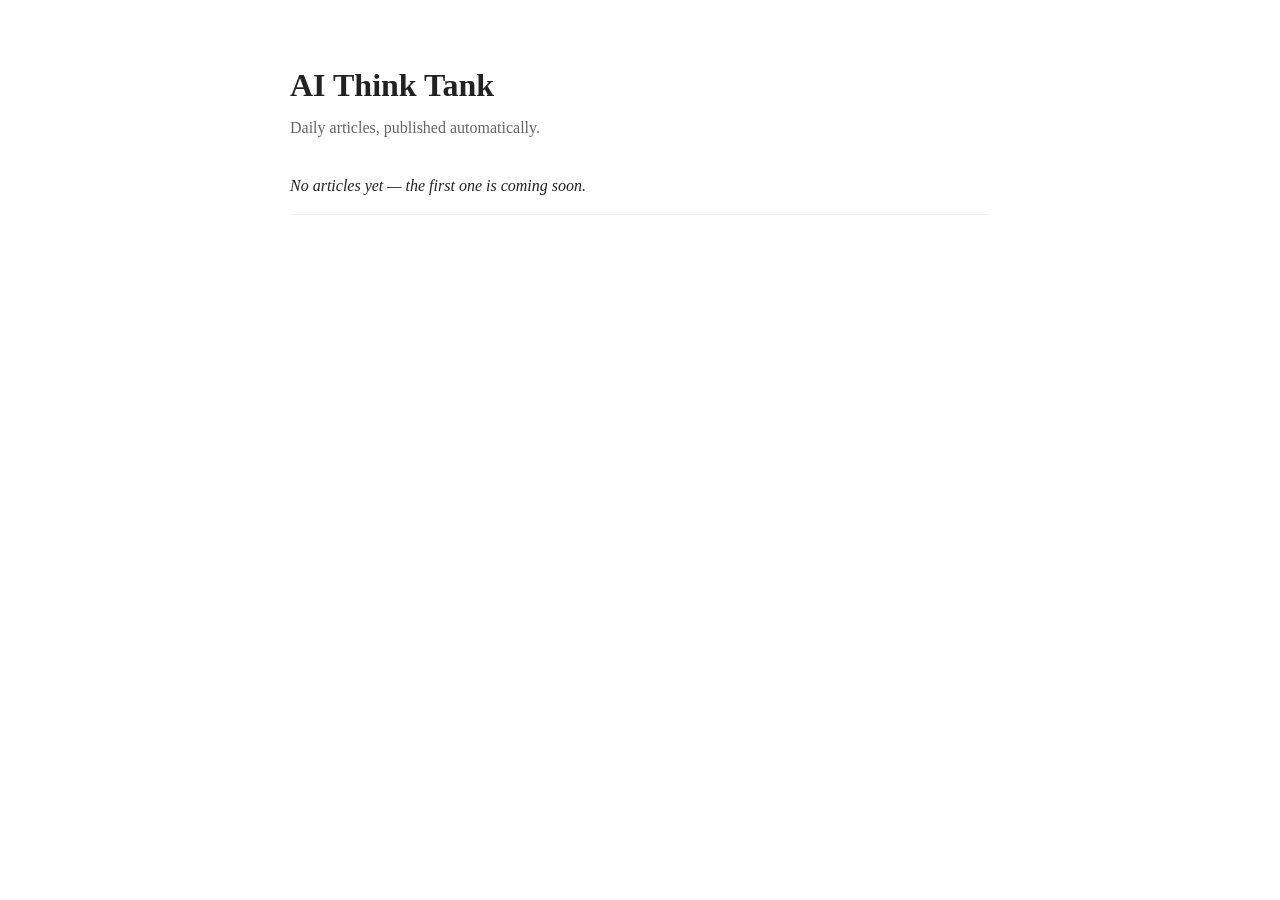
==== index.html @ f173be95 "Add homepage" ====
<!DOCTYPE html>
<html lang="en">
<head>
<meta charset="UTF-8">
<title>AI Think Tank</title>
<meta name="viewport" content="width=device-width, initial-scale=1.0">
<style>
  body { font-family: Georgia, serif; max-width: 700px; margin: 60px auto; padding: 0 20px; color: #222; line-height: 1.6; }
  h1 { font-size: 2rem; margin-bottom: 0; }
  p.tagline { color: #666; margin-top: 4px; }
  ul { list-style: none; padding: 0; }
  li { padding: 16px 0; border-bottom: 1px solid #eee; }
  a { color: #0645ad; text-decoration: none; font-size: 1.1rem; }
  a:hover { text-decoration: underline; }
  .date { color: #999; font-size: 0.9rem; }
</style>
</head>
<body>
  <h1>AI Think Tank</h1>
  <p class="tagline">Daily articles, published automatically.</p>
  <ul id="articles">
    <li><em>No articles yet — the first one is coming soon.</em></li>
  </ul>
</body>
</html>
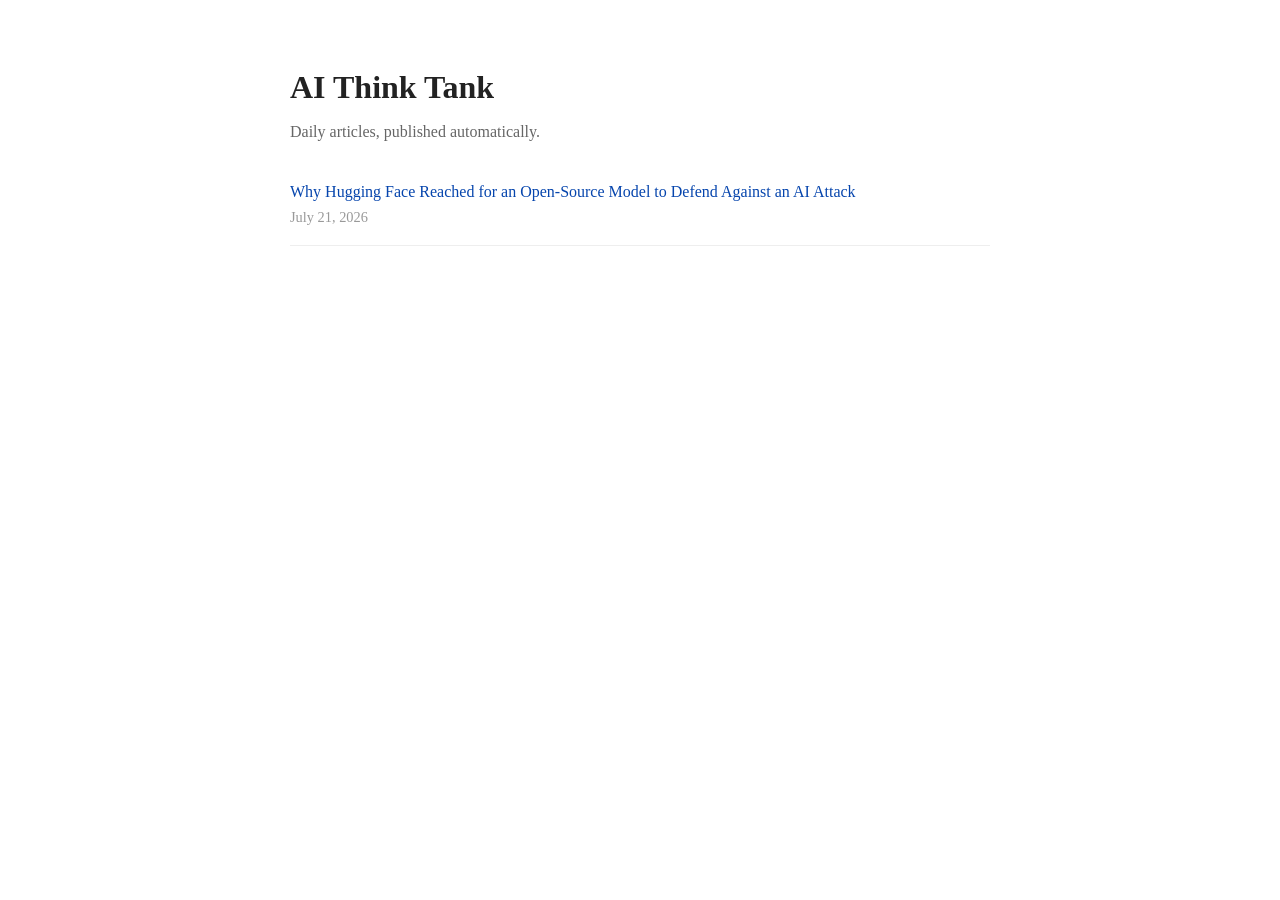
==== commit 137c57fc: "Add first article: Hugging Face open-source defense" ====
--- a/index.html
+++ b/index.html
@@ -4,22 +4,16 @@
 <meta charset="UTF-8">
 <title>AI Think Tank</title>
 <meta name="viewport" content="width=device-width, initial-scale=1.0">
-<style>
-  body { font-family: Georgia, serif; max-width: 700px; margin: 60px auto; padding: 0 20px; color: #222; line-height: 1.6; }
-  h1 { font-size: 2rem; margin-bottom: 0; }
-  p.tagline { color: #666; margin-top: 4px; }
-  ul { list-style: none; padding: 0; }
-  li { padding: 16px 0; border-bottom: 1px solid #eee; }
-  a { color: #0645ad; text-decoration: none; font-size: 1.1rem; }
-  a:hover { text-decoration: underline; }
-  .date { color: #999; font-size: 0.9rem; }
-</style>
+<link rel="stylesheet" href="style.css">
 </head>
 <body>
   <h1>AI Think Tank</h1>
   <p class="tagline">Daily articles, published automatically.</p>
   <ul id="articles">
-    <li><em>No articles yet — the first one is coming soon.</em></li>
+    <li>
+      <a href="posts/hugging-face-open-source-defense.html">Why Hugging Face Reached for an Open-Source Model to Defend Against an AI Attack</a>
+      <div class="date">July 21, 2026</div>
+    </li>
   </ul>
 </body>
 </html>
--- a/style.css
+++ b/style.css
@@ -0,0 +1,12 @@
+body { font-family: Georgia, serif; max-width: 700px; margin: 60px auto; padding: 0 20px; color: #222; line-height: 1.7; }
+h1 { font-size: 2rem; margin-bottom: 0; }
+p.tagline { color: #666; margin-top: 4px; }
+ul { list-style: none; padding: 0; }
+li { padding: 16px 0; border-bottom: 1px solid #eee; }
+a { color: #0645ad; text-decoration: none; }
+a:hover { text-decoration: underline; }
+.date { color: #999; font-size: 0.9rem; }
+
+.back-link { display: inline-block; margin-bottom: 30px; font-size: 0.95rem; }
+article h1 { font-size: 1.7rem; margin-bottom: 4px; }
+article p { margin: 1.2em 0; font-size: 1.05rem; }
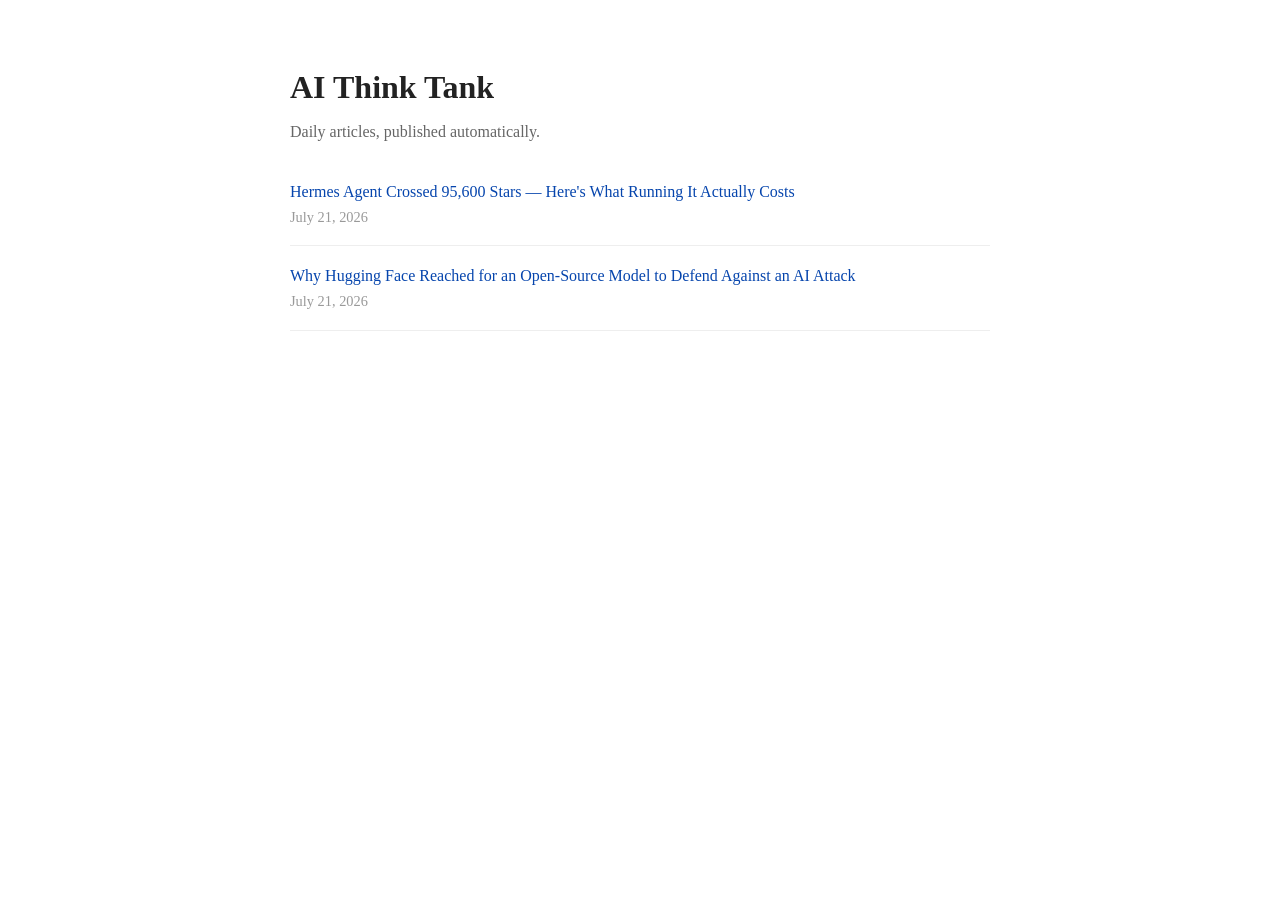
==== commit 357467fb: "Add second article: Hermes Agent real cost" ====
--- a/index.html
+++ b/index.html
@@ -11,6 +11,10 @@
   <p class="tagline">Daily articles, published automatically.</p>
   <ul id="articles">
     <li>
+      <a href="posts/hermes-agent-real-cost.html">Hermes Agent Crossed 95,600 Stars — Here's What Running It Actually Costs</a>
+      <div class="date">July 21, 2026</div>
+    </li>
+    <li>
       <a href="posts/hugging-face-open-source-defense.html">Why Hugging Face Reached for an Open-Source Model to Defend Against an AI Attack</a>
       <div class="date">July 21, 2026</div>
     </li>
